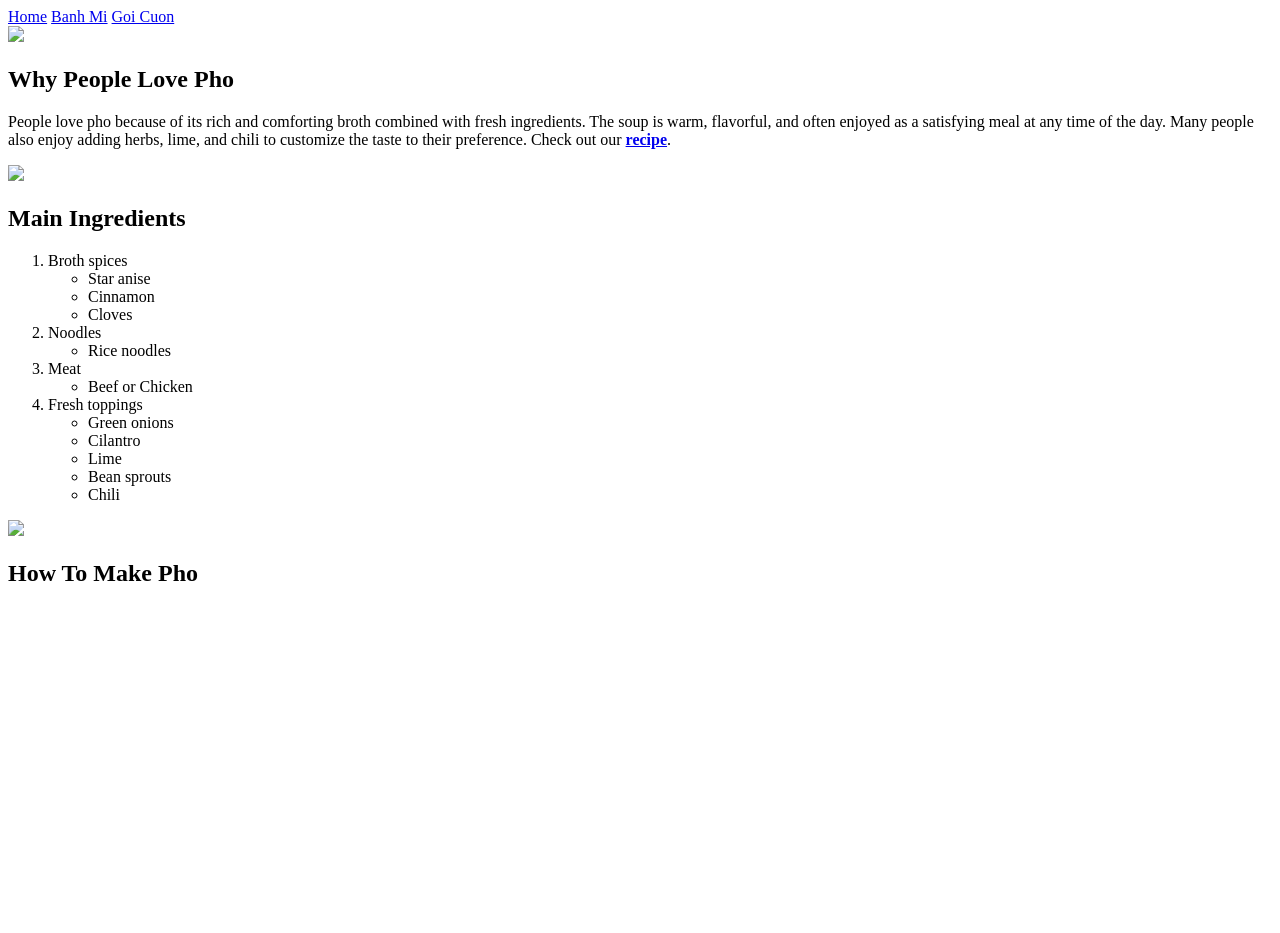
==== pho.html @ 31938fc4 "Add files via upload" ====
<!DOCTYPE html>
<html>
<head>
    <title>Pho</title>
    <link href="../BMIS PROJECT/Styles.css" rel="stylesheet" type="text/css">
</head>
<body>
    <div class="header">

    </div>
    <nav>
        <a href="index.html">Home</a>
        <a href="sandwich.html">Banh Mi</a>
        <a href="springroll.html">Goi Cuon</a>
    </nav>
    <div class="container">
        <section class="section">
            <img src="../BMIS PROJECT/Pho2.jpg" width=550>
        </section>
        <section class="section">
            <h2>Why People Love Pho</h2>
            <p>People love pho because of its rich and comforting broth combined with fresh ingredients. The soup is warm, flavorful, and often enjoyed as a satisfying meal at any time of the day. Many people also enjoy adding herbs, lime, and chili to customize the taste to their preference. Check out our <a href="#guide"><strong>recipe</strong></a>.</p>
            <img src="../BMIS PROJECT/Pho3.png" width="550">
        </section>
        <section class="section">
            <h2>Main Ingredients</h2>
            <ol class="styled-list">
                <li>Broth spices
                <ul>
                    <li>Star anise</li>
                    <li>Cinnamon</li>
                    <li>Cloves</li>
                </ul>
                </li>
                <li>Noodles
                    <ul>
                        <li>Rice noodles</li>
                    </ul>
                </li>
                <li>Meat
                    <ul>
                        <li>Beef or Chicken</li>
                    </ul>
                </li>
                <li>Fresh toppings
                    <ul>
                        <li>Green onions</li>
                        <li>Cilantro</li>
                        <li>Lime</li>
                        <li>Bean sprouts</li>
                        <li>Chili</li>

                    </ul>
                </li>
            </ol>   
            <img src="../BMIS PROJECT/Pho4.jpg" width=550>
        </section>
        <section id="guide" class="section">
                <h2>How To Make Pho</h2>
                <iframe width="560" height="315" src="https://www.youtube.com/embed/9Sg21AHuO4A?si=Qt6hsJjKrRIK0O-R" title="YouTube video player" frameborder="0" allow="accelerometer; autoplay; clipboard-write; encrypted-media; gyroscope; picture-in-picture; web-share" referrerpolicy="strict-origin-when-cross-origin" allowfullscreen></iframe>
        </section>
    </div>
</body>
</html>
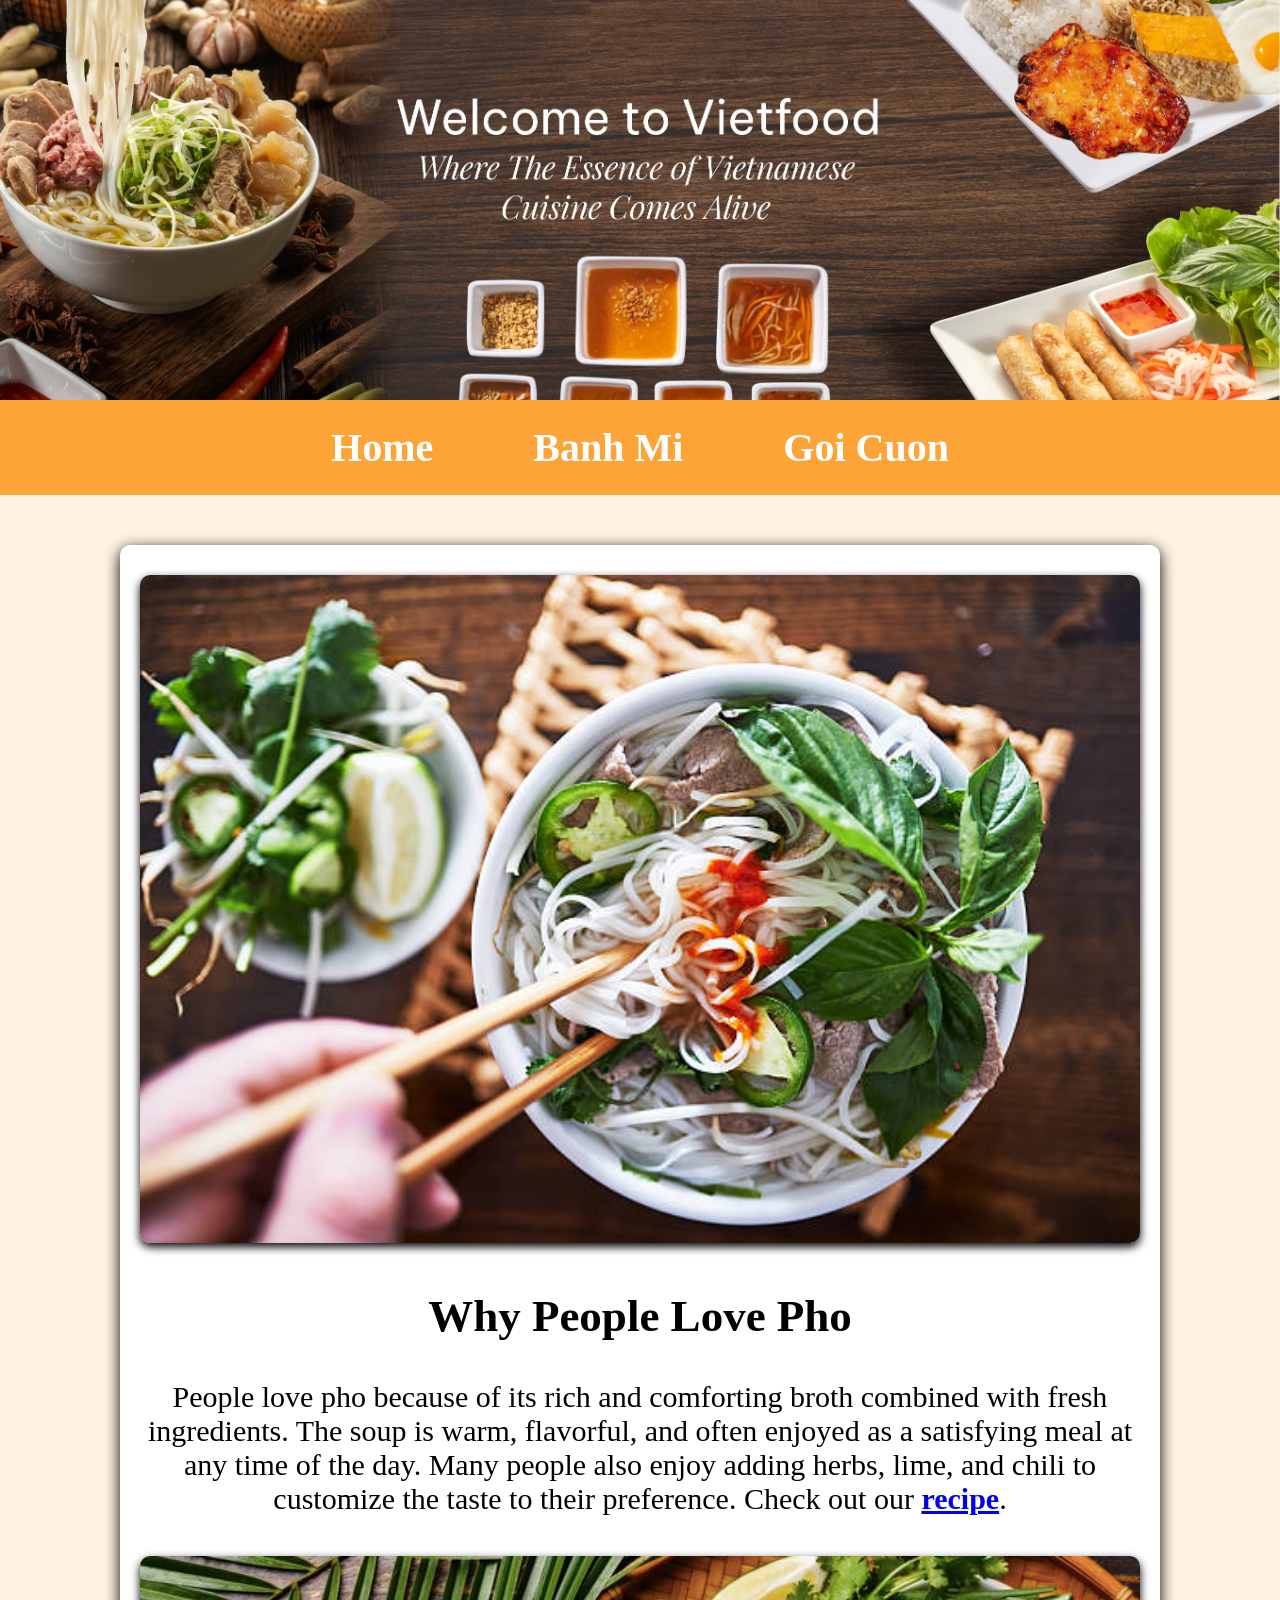
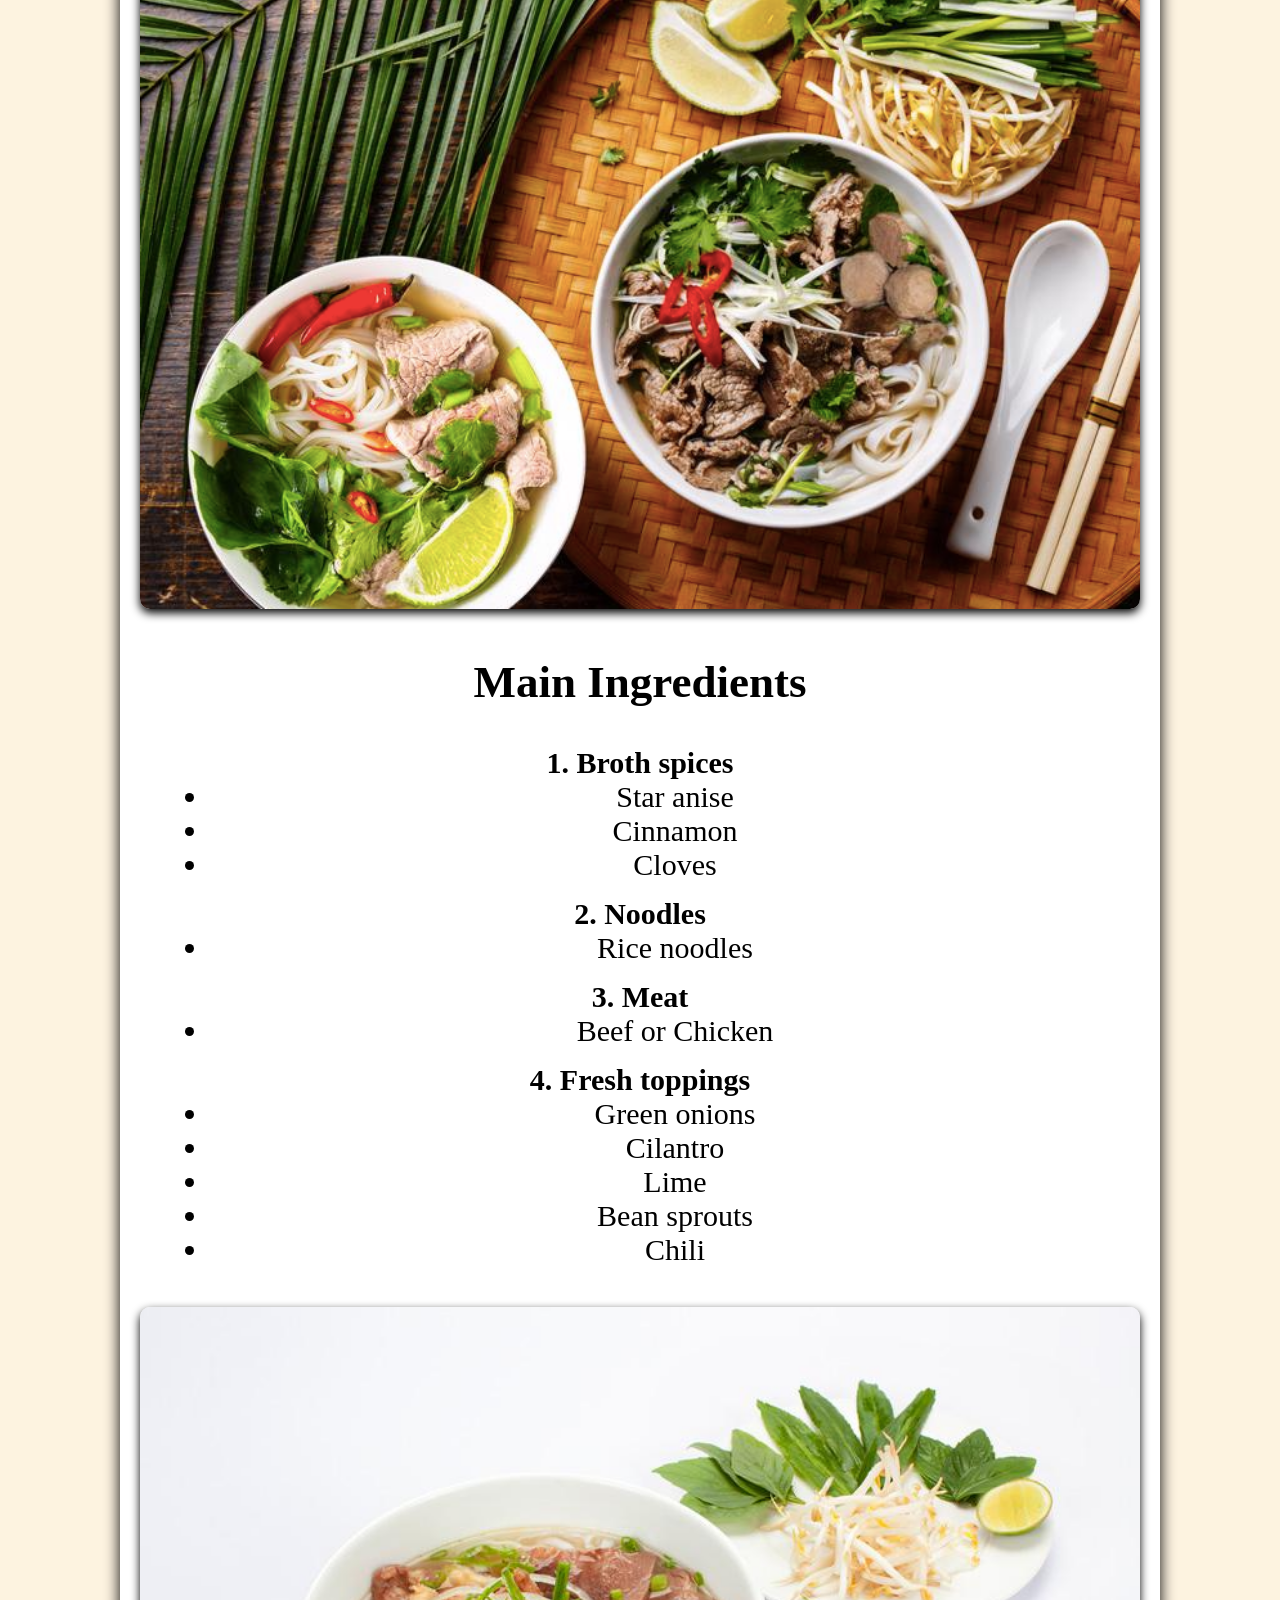
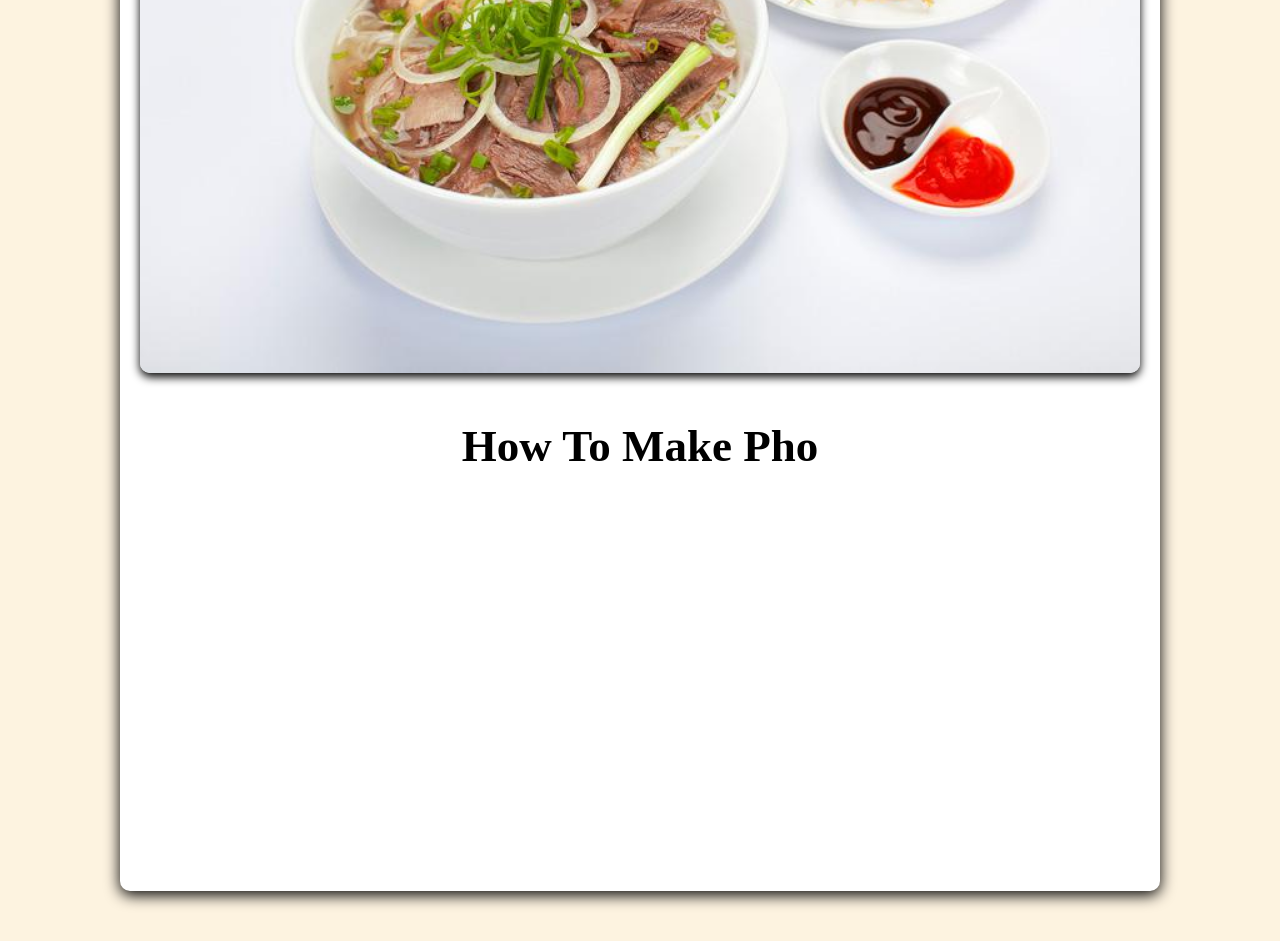
==== commit d95a4237: "Update pho.html" ====
--- a/pho.html
+++ b/pho.html
@@ -2,7 +2,7 @@
 <html>
 <head>
     <title>Pho</title>
-    <link href="../BMIS PROJECT/Styles.css" rel="stylesheet" type="text/css">
+    <link href="styles.css" rel="stylesheet" type="text/css">
 </head>
 <body>
     <div class="header">
@@ -15,12 +15,12 @@
     </nav>
     <div class="container">
         <section class="section">
-            <img src="../BMIS PROJECT/Pho2.jpg" width=550>
+            <img src="Pho2.jpg" width=550>
         </section>
         <section class="section">
             <h2>Why People Love Pho</h2>
             <p>People love pho because of its rich and comforting broth combined with fresh ingredients. The soup is warm, flavorful, and often enjoyed as a satisfying meal at any time of the day. Many people also enjoy adding herbs, lime, and chili to customize the taste to their preference. Check out our <a href="#guide"><strong>recipe</strong></a>.</p>
-            <img src="../BMIS PROJECT/Pho3.png" width="550">
+            <img src="Pho3.png" width="550">
         </section>
         <section class="section">
             <h2>Main Ingredients</h2>
@@ -53,7 +53,7 @@
                     </ul>
                 </li>
             </ol>   
-            <img src="../BMIS PROJECT/Pho4.jpg" width=550>
+            <img src="Pho4.jpg" width=550>
         </section>
         <section id="guide" class="section">
                 <h2>How To Make Pho</h2>
@@ -61,4 +61,4 @@
         </section>
     </div>
 </body>
-</html>+</html>
--- a/styles.css
+++ b/styles.css
@@ -0,0 +1,76 @@
+body {
+    font-feature-settings: Georgia, 'Times New Roman', Times, serif;
+    margin: 0;
+    padding: 0;
+    background-color: rgb(253, 243, 224);
+    text-align: center;
+    font-size: 40px;
+}
+
+.header {
+    position: relative;
+    background: url("../introvietfood.webp") center/cover no-repeat;
+    height: 400px;
+}
+
+nav {
+    background: rgb(253, 164, 56);
+    padding: 12px;
+    display: flex;
+    justify-content: center;
+}
+nav a {
+    color: rgb(255, 255, 255);
+    text-decoration: none;
+    padding: 12px 20px;
+    margin: 0 30px;
+    font-size: 40px;
+    font-weight: bold;
+    transition: 0.2s;
+    border-radius: 5px;
+}
+nav a:hover {
+    background: rgb(246, 193, 130);
+    color: rgb(35, 32, 32);
+}
+.container {
+    max-width: 1000px;
+    margin: 50px auto;
+    padding: 20px;
+    background: white;
+    box-shadow: 0px 4px 15px black;
+    border-radius: 10px;
+}
+.section {
+    margin-bottom: 40px;
+    font-size: 30px;
+}
+.section img {
+    width: 100%;
+    height: auto;
+    border-radius: 10px;
+    margin-top: 10px;
+    box-shadow: 0px 4px 10px black;
+}
+.styled-list {
+    list-style: none;
+    counter-reset: custom-counter;
+    padding-left: 0;
+}
+.styled-list > li {
+    counter-increment: custom-counter;
+    margin-bottom: 15px;
+    font-size: 30px;
+    font-weight: bold;
+}
+.styled-list > li::before {
+    content: counter(custom-counter) ". ";
+    font-weight: bold;
+    color: black;
+    font-size: 30px;
+}
+.styled-list ul {
+    list-style-type: disc;
+    margin-left: 30px;
+    font-weight: normal;
+}
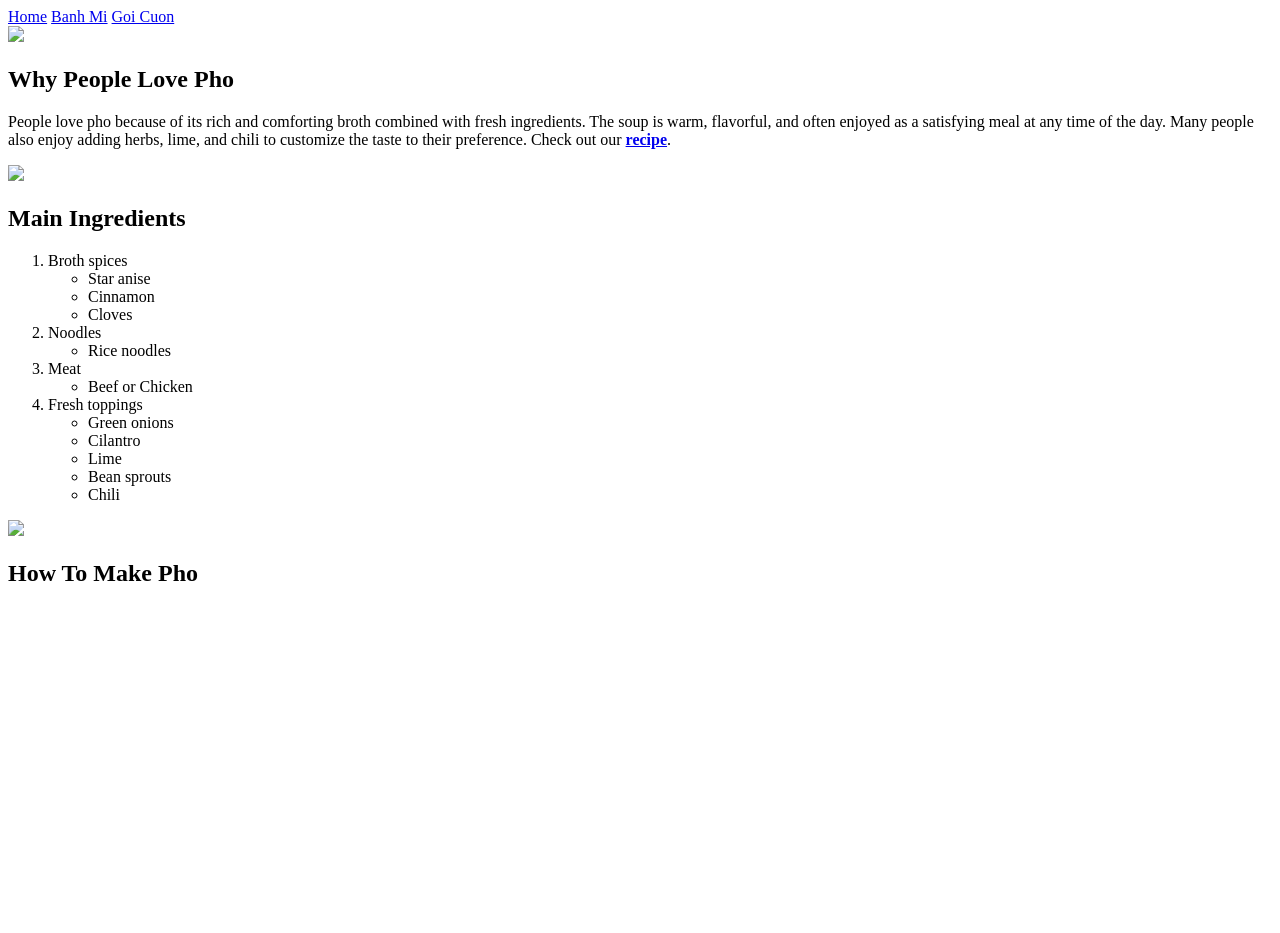
==== commit cd585997: "Update pho.html" ====
--- a/pho.html
+++ b/pho.html
@@ -2,7 +2,7 @@
 <html>
 <head>
     <title>Pho</title>
-    <link href="styles.css" rel="stylesheet" type="text/css">
+    <link href="../main/styles.css" rel="stylesheet" type="text/css">
 </head>
 <body>
     <div class="header">
@@ -15,12 +15,12 @@
     </nav>
     <div class="container">
         <section class="section">
-            <img src="Pho2.jpg" width=550>
+            <img src="../main/Pho2.jpg" width=550>
         </section>
         <section class="section">
             <h2>Why People Love Pho</h2>
             <p>People love pho because of its rich and comforting broth combined with fresh ingredients. The soup is warm, flavorful, and often enjoyed as a satisfying meal at any time of the day. Many people also enjoy adding herbs, lime, and chili to customize the taste to their preference. Check out our <a href="#guide"><strong>recipe</strong></a>.</p>
-            <img src="Pho3.png" width="550">
+            <img src="../main/Pho3.png" width="550">
         </section>
         <section class="section">
             <h2>Main Ingredients</h2>
@@ -53,7 +53,7 @@
                     </ul>
                 </li>
             </ol>   
-            <img src="Pho4.jpg" width=550>
+            <img src="../main/Pho4.jpg" width=550>
         </section>
         <section id="guide" class="section">
                 <h2>How To Make Pho</h2>
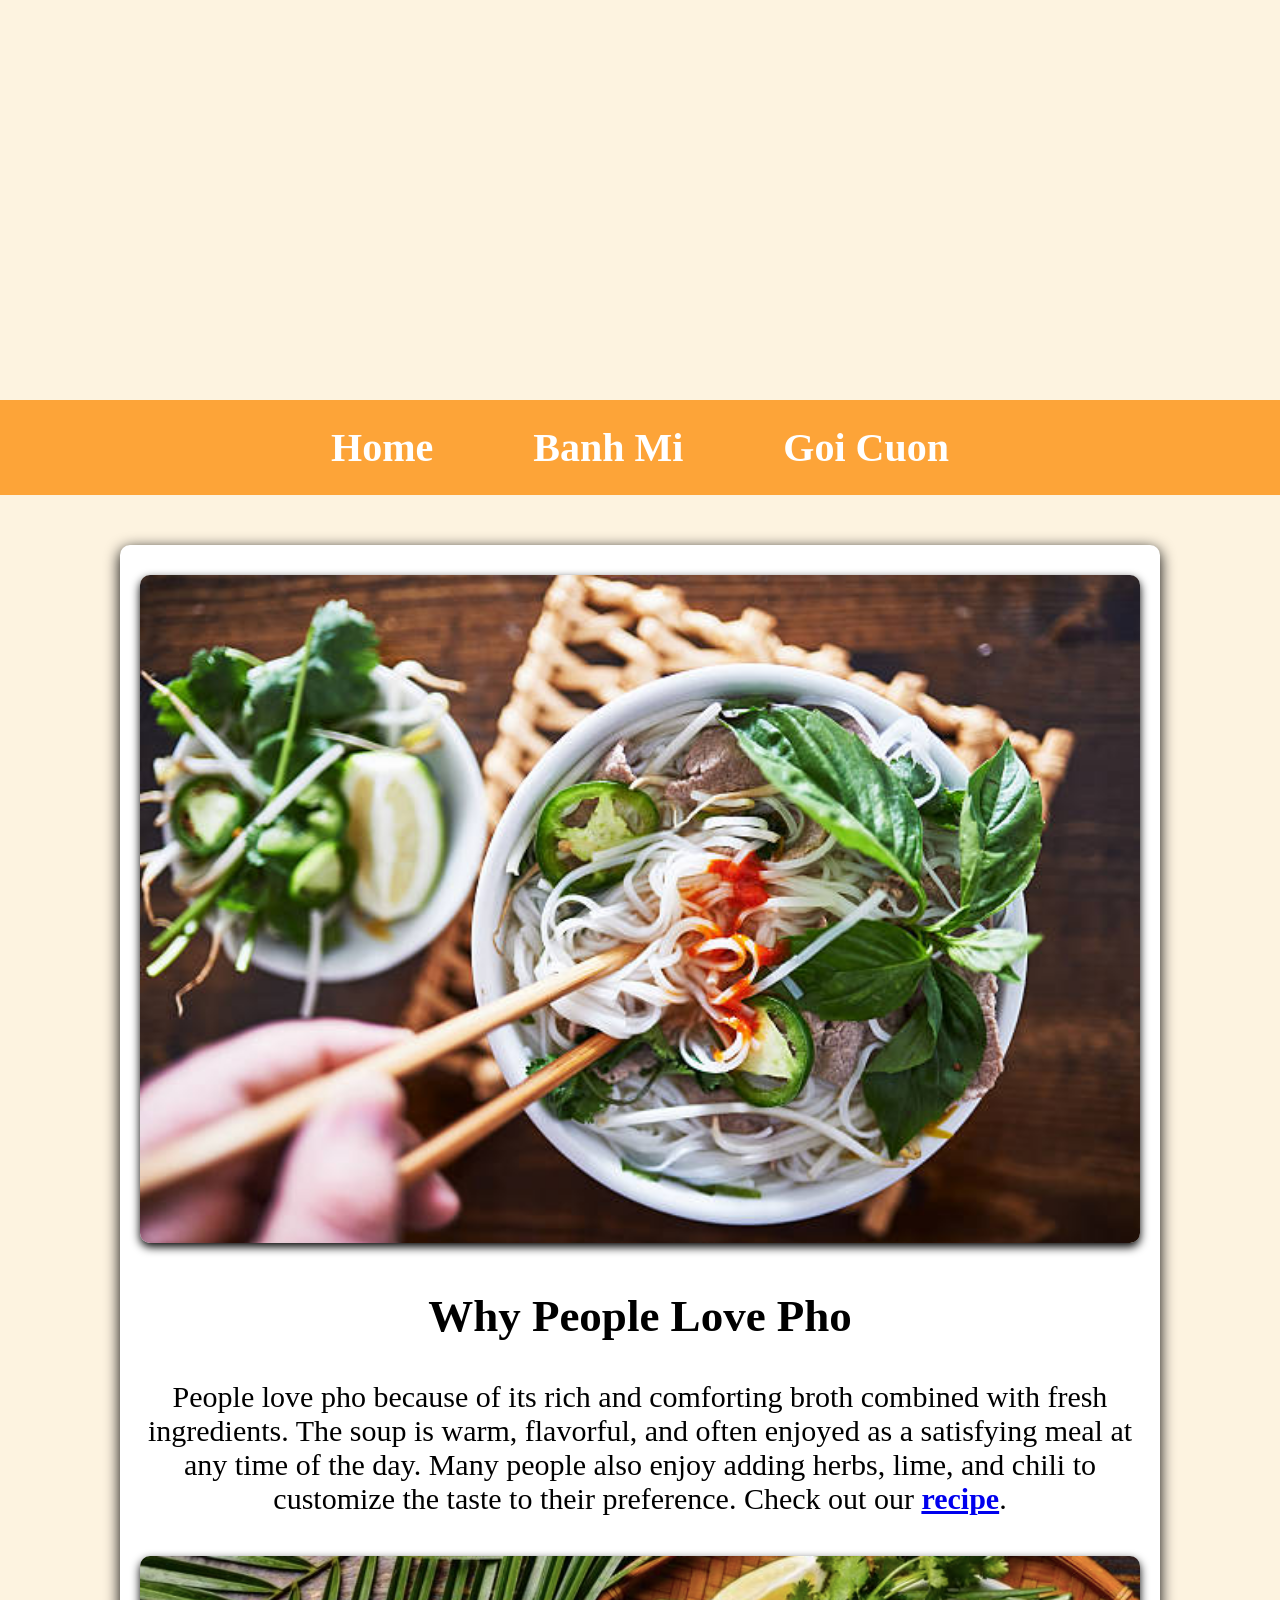
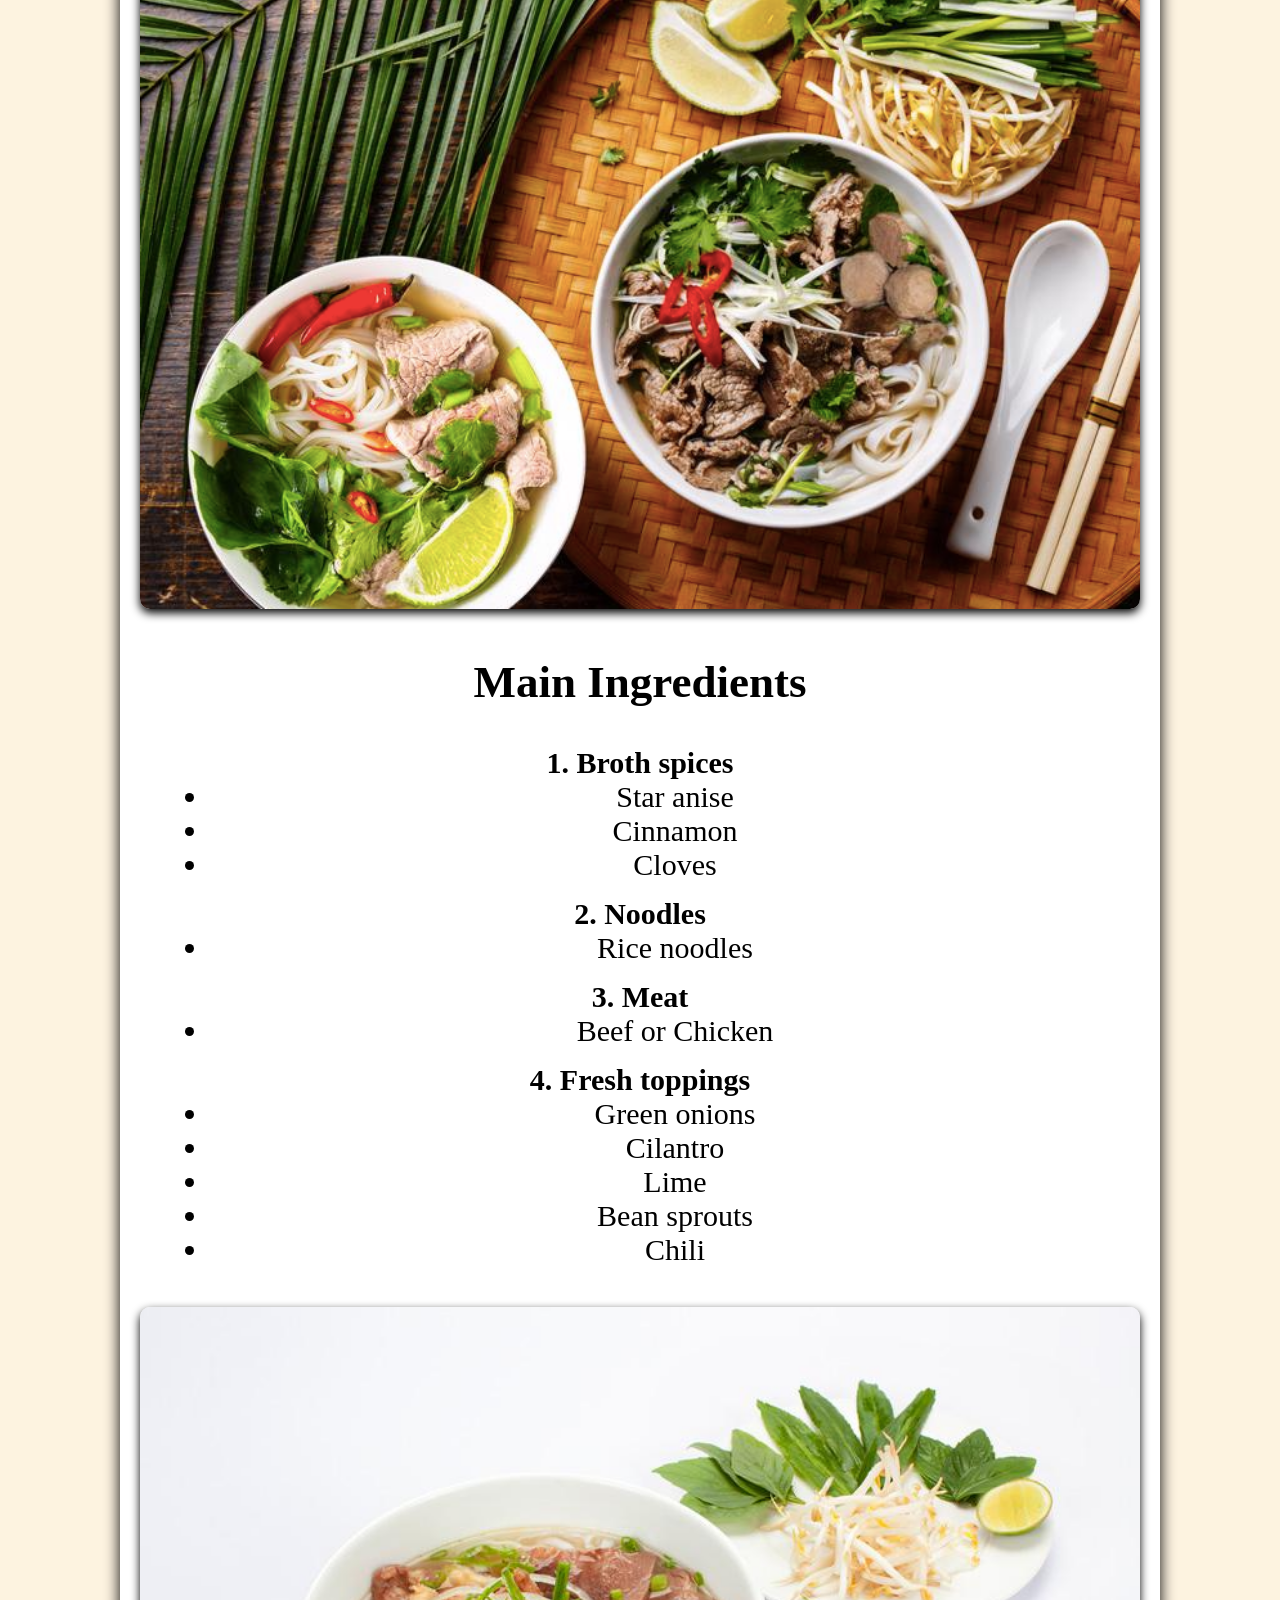
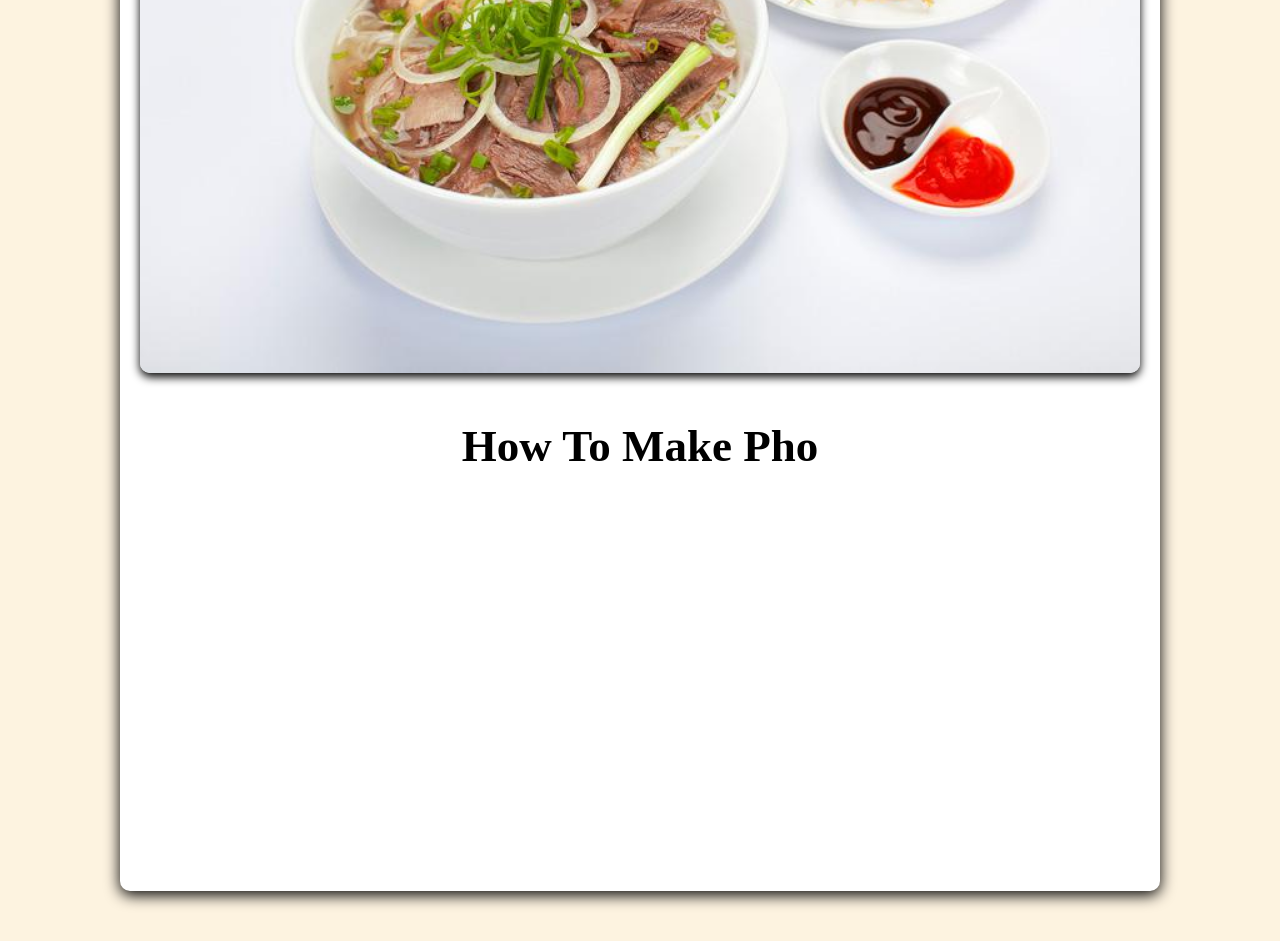
==== commit cfafd0ab: "Update pho.html" ====
--- a/pho.html
+++ b/pho.html
@@ -2,7 +2,7 @@
 <html>
 <head>
     <title>Pho</title>
-    <link href="../main/styles.css" rel="stylesheet" type="text/css">
+    <link href="styles.css" rel="stylesheet" type="text/css">
 </head>
 <body>
     <div class="header">
@@ -15,12 +15,12 @@
     </nav>
     <div class="container">
         <section class="section">
-            <img src="../main/Pho2.jpg" width=550>
+            <img src="Pho2.jpg" width=550>
         </section>
         <section class="section">
             <h2>Why People Love Pho</h2>
             <p>People love pho because of its rich and comforting broth combined with fresh ingredients. The soup is warm, flavorful, and often enjoyed as a satisfying meal at any time of the day. Many people also enjoy adding herbs, lime, and chili to customize the taste to their preference. Check out our <a href="#guide"><strong>recipe</strong></a>.</p>
-            <img src="../main/Pho3.png" width="550">
+            <img src="Pho3.png" width="550">
         </section>
         <section class="section">
             <h2>Main Ingredients</h2>
@@ -53,7 +53,7 @@
                     </ul>
                 </li>
             </ol>   
-            <img src="../main/Pho4.jpg" width=550>
+            <img src="Pho4.jpg" width=550>
         </section>
         <section id="guide" class="section">
                 <h2>How To Make Pho</h2>
--- a/styles.css
+++ b/styles.css
@@ -0,0 +1,76 @@
+body {
+    font-feature-settings: Georgia, 'Times New Roman', Times, serif;
+    margin: 0;
+    padding: 0;
+    background-color: rgb(253, 243, 224);
+    text-align: center;
+    font-size: 40px;
+}
+
+.header {
+    position: relative;
+    background: url("../main/introvietfood.webp") center/cover no-repeat;
+    height: 400px;
+}
+
+nav {
+    background: rgb(253, 164, 56);
+    padding: 12px;
+    display: flex;
+    justify-content: center;
+}
+nav a {
+    color: rgb(255, 255, 255);
+    text-decoration: none;
+    padding: 12px 20px;
+    margin: 0 30px;
+    font-size: 40px;
+    font-weight: bold;
+    transition: 0.2s;
+    border-radius: 5px;
+}
+nav a:hover {
+    background: rgb(246, 193, 130);
+    color: rgb(35, 32, 32);
+}
+.container {
+    max-width: 1000px;
+    margin: 50px auto;
+    padding: 20px;
+    background: white;
+    box-shadow: 0px 4px 15px black;
+    border-radius: 10px;
+}
+.section {
+    margin-bottom: 40px;
+    font-size: 30px;
+}
+.section img {
+    width: 100%;
+    height: auto;
+    border-radius: 10px;
+    margin-top: 10px;
+    box-shadow: 0px 4px 10px black;
+}
+.styled-list {
+    list-style: none;
+    counter-reset: custom-counter;
+    padding-left: 0;
+}
+.styled-list > li {
+    counter-increment: custom-counter;
+    margin-bottom: 15px;
+    font-size: 30px;
+    font-weight: bold;
+}
+.styled-list > li::before {
+    content: counter(custom-counter) ". ";
+    font-weight: bold;
+    color: black;
+    font-size: 30px;
+}
+.styled-list ul {
+    list-style-type: disc;
+    margin-left: 30px;
+    font-weight: normal;
+}
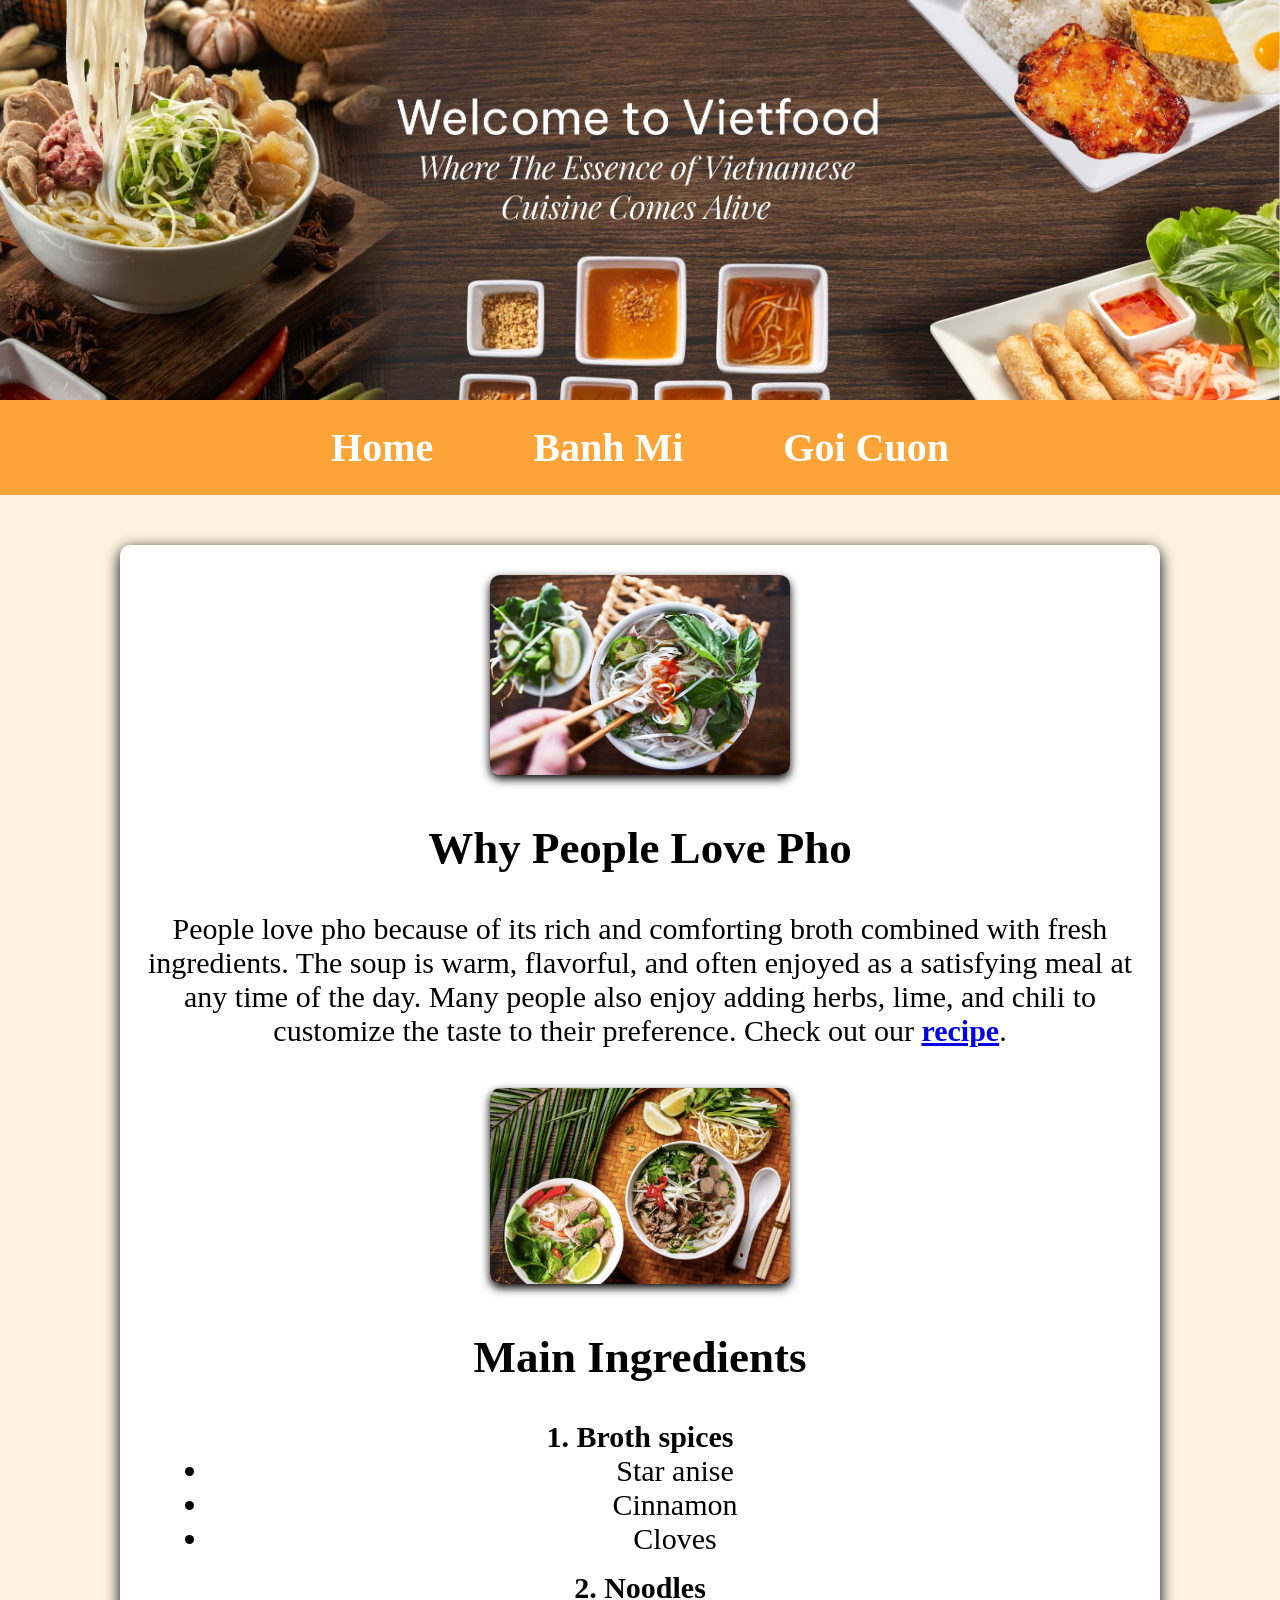
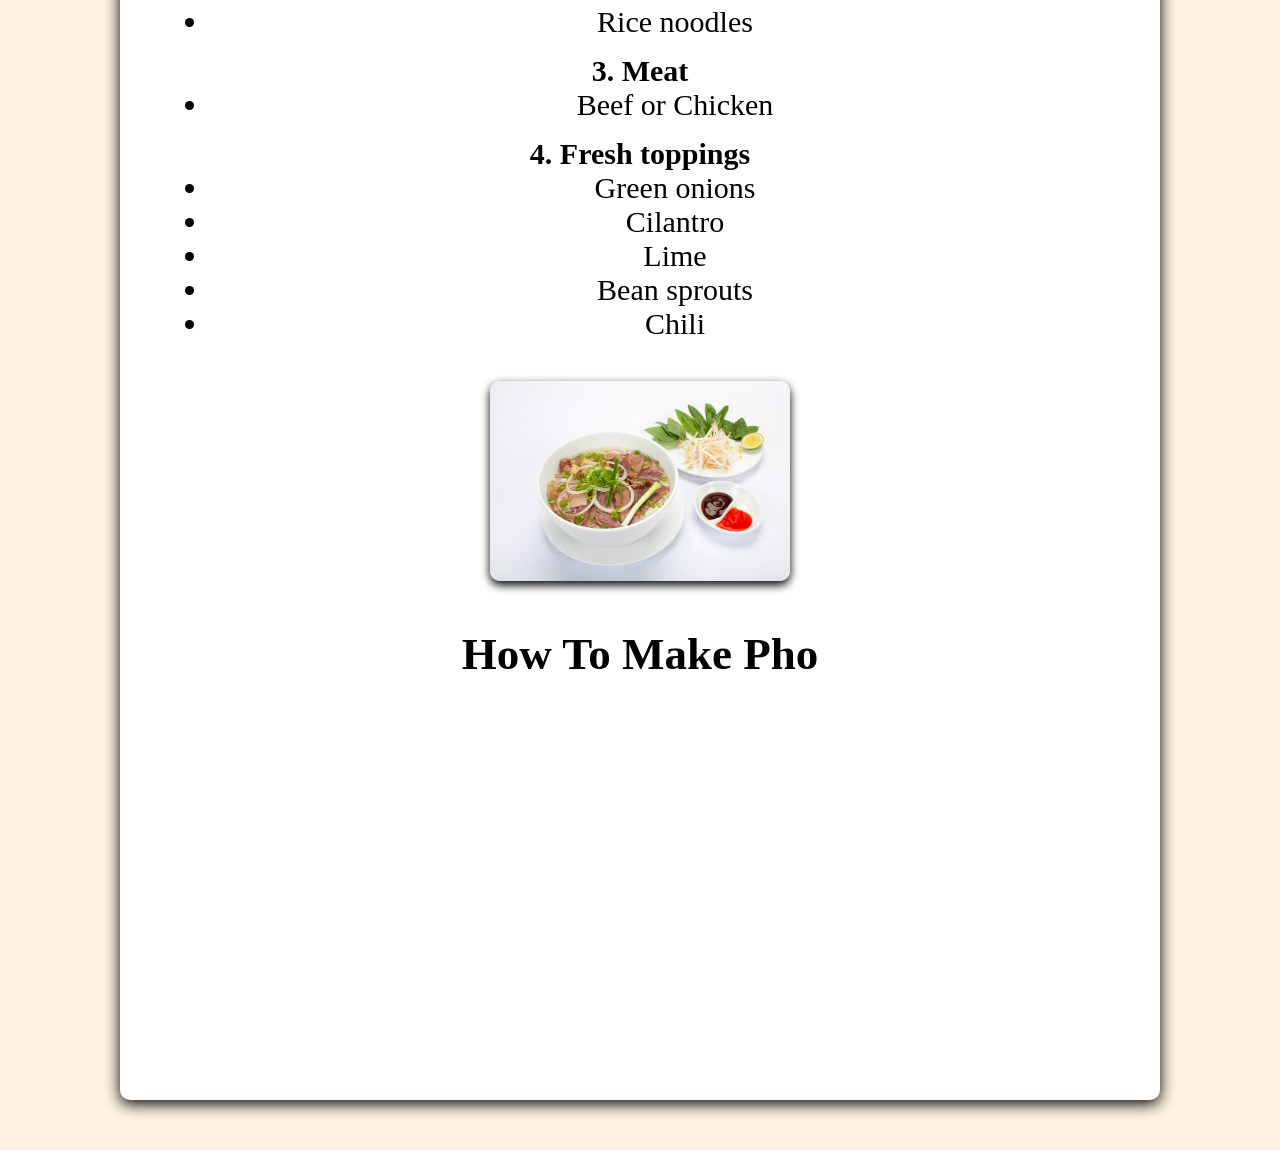
==== commit c1521099: "Update pho.html" ====
--- a/pho.html
+++ b/pho.html
@@ -15,12 +15,12 @@
     </nav>
     <div class="container">
         <section class="section">
-            <img src="Pho2.jpg" width=550>
+            <img src="Pho2.jpg" width=300>
         </section>
         <section class="section">
             <h2>Why People Love Pho</h2>
             <p>People love pho because of its rich and comforting broth combined with fresh ingredients. The soup is warm, flavorful, and often enjoyed as a satisfying meal at any time of the day. Many people also enjoy adding herbs, lime, and chili to customize the taste to their preference. Check out our <a href="#guide"><strong>recipe</strong></a>.</p>
-            <img src="Pho3.png" width="550">
+            <img src="Pho3.png" width=300>
         </section>
         <section class="section">
             <h2>Main Ingredients</h2>
@@ -53,7 +53,7 @@
                     </ul>
                 </li>
             </ol>   
-            <img src="Pho4.jpg" width=550>
+            <img src="Pho4.jpg" width=300>
         </section>
         <section id="guide" class="section">
                 <h2>How To Make Pho</h2>
--- a/styles.css
+++ b/styles.css
@@ -9,7 +9,7 @@
 
 .header {
     position: relative;
-    background: url("../main/introvietfood.webp") center/cover no-repeat;
+    background: url("introvietfood.webp") center/cover no-repeat;
     height: 400px;
 }
 
@@ -46,8 +46,8 @@
     font-size: 30px;
 }
 .section img {
-    width: 100%;
-    height: auto;
+    width: 600;
+    height: 400;
     border-radius: 10px;
     margin-top: 10px;
     box-shadow: 0px 4px 10px black;
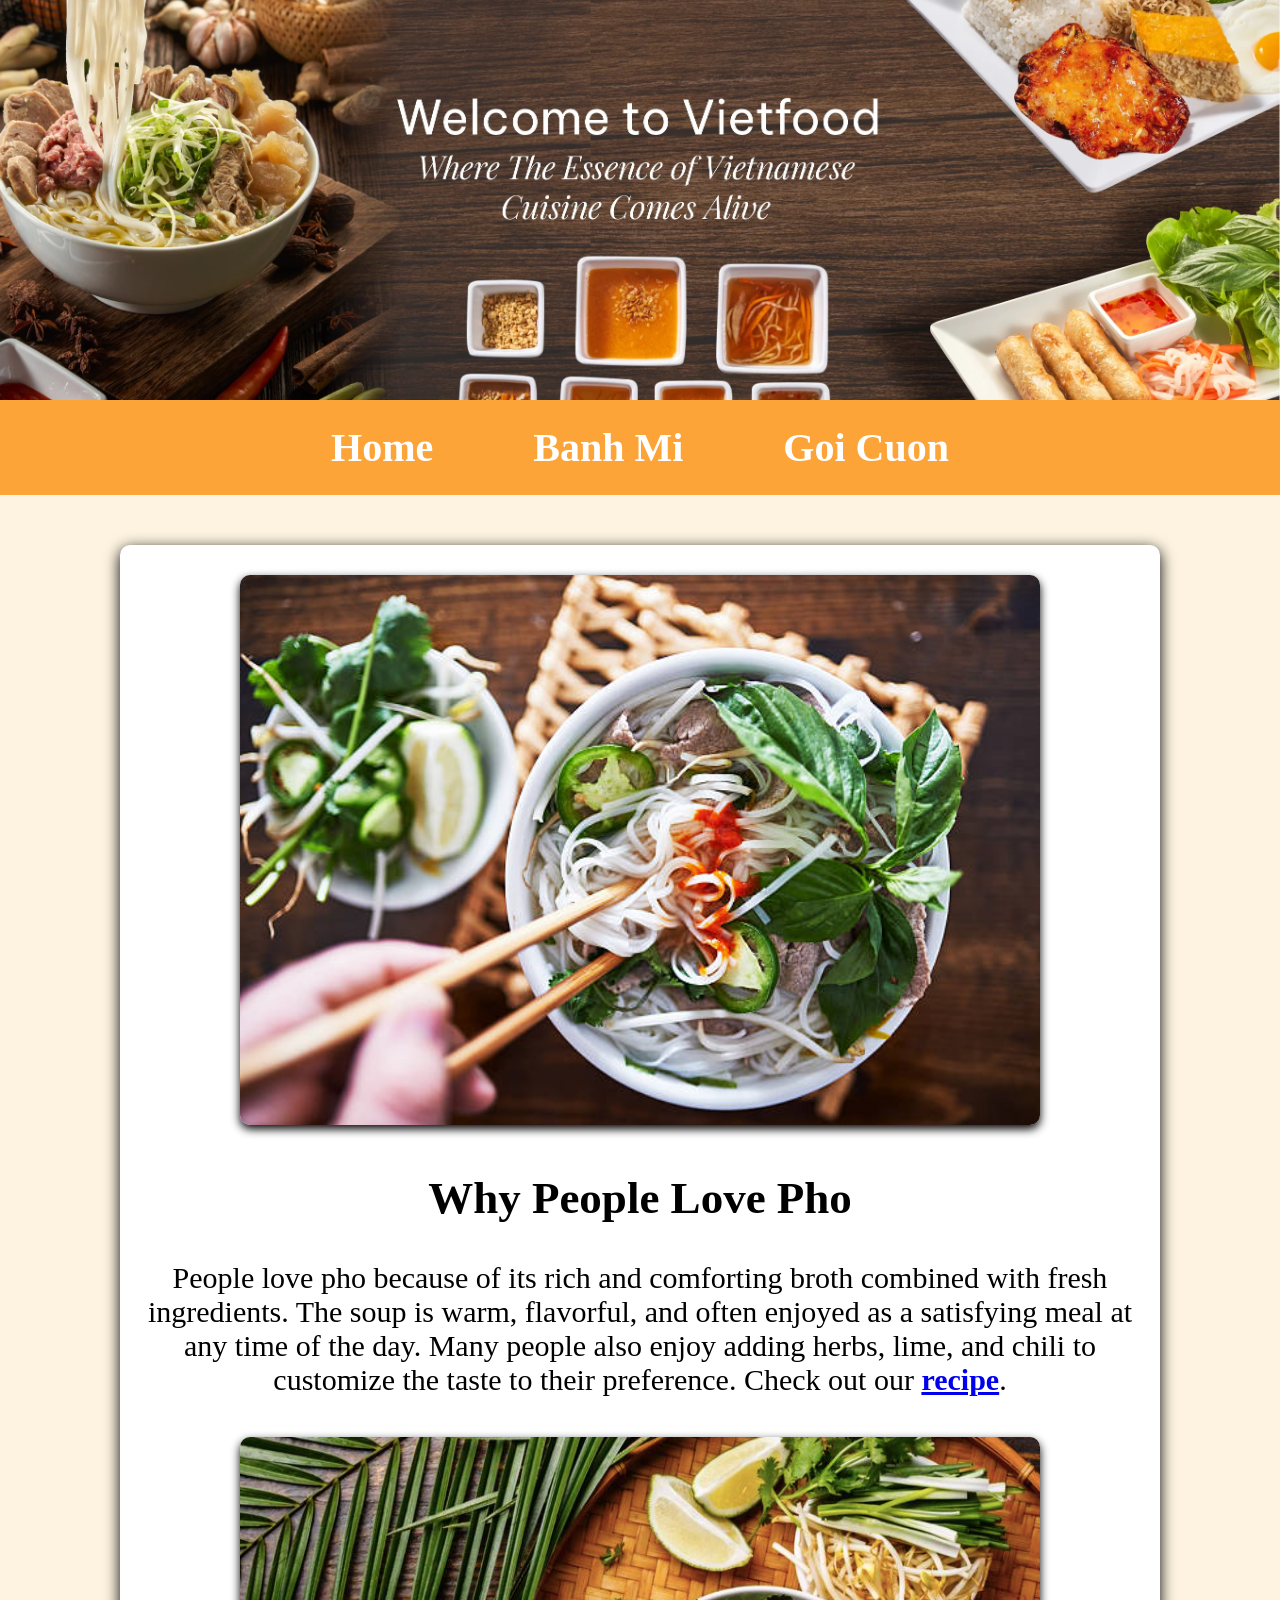
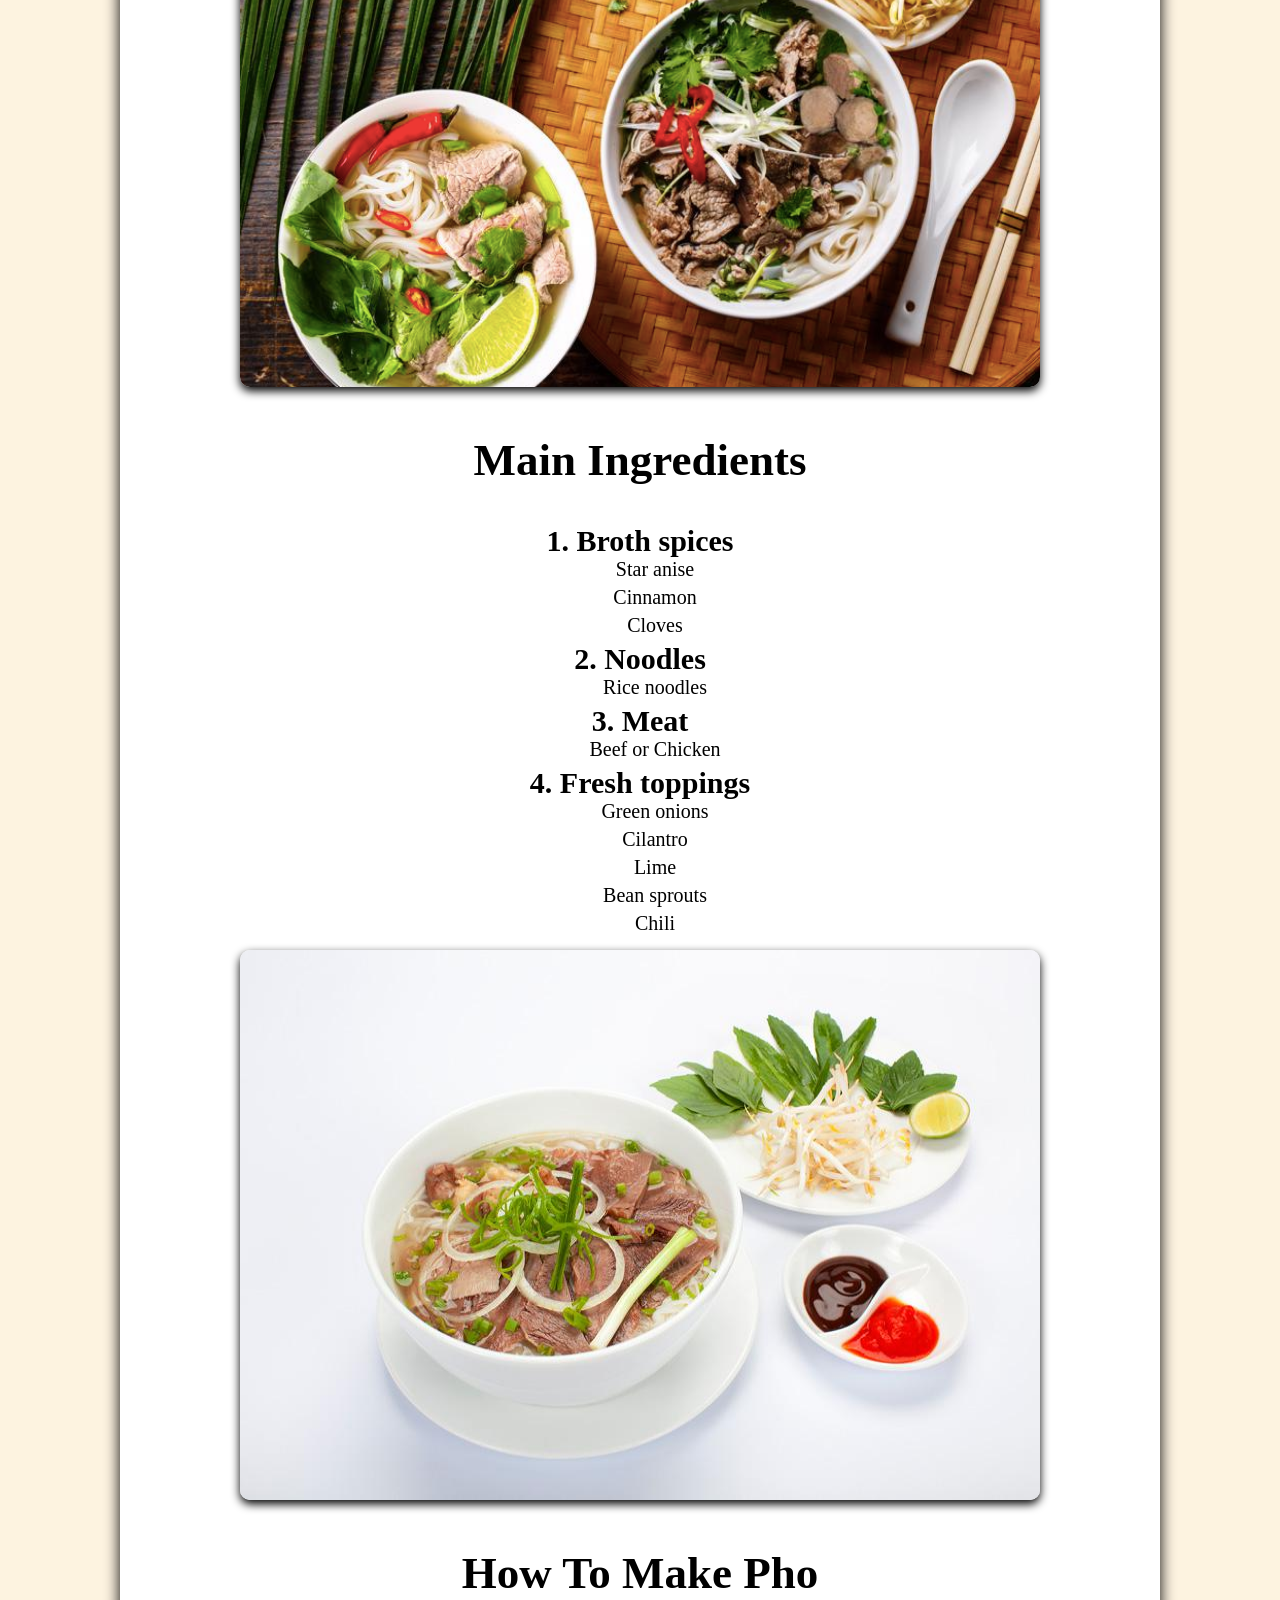
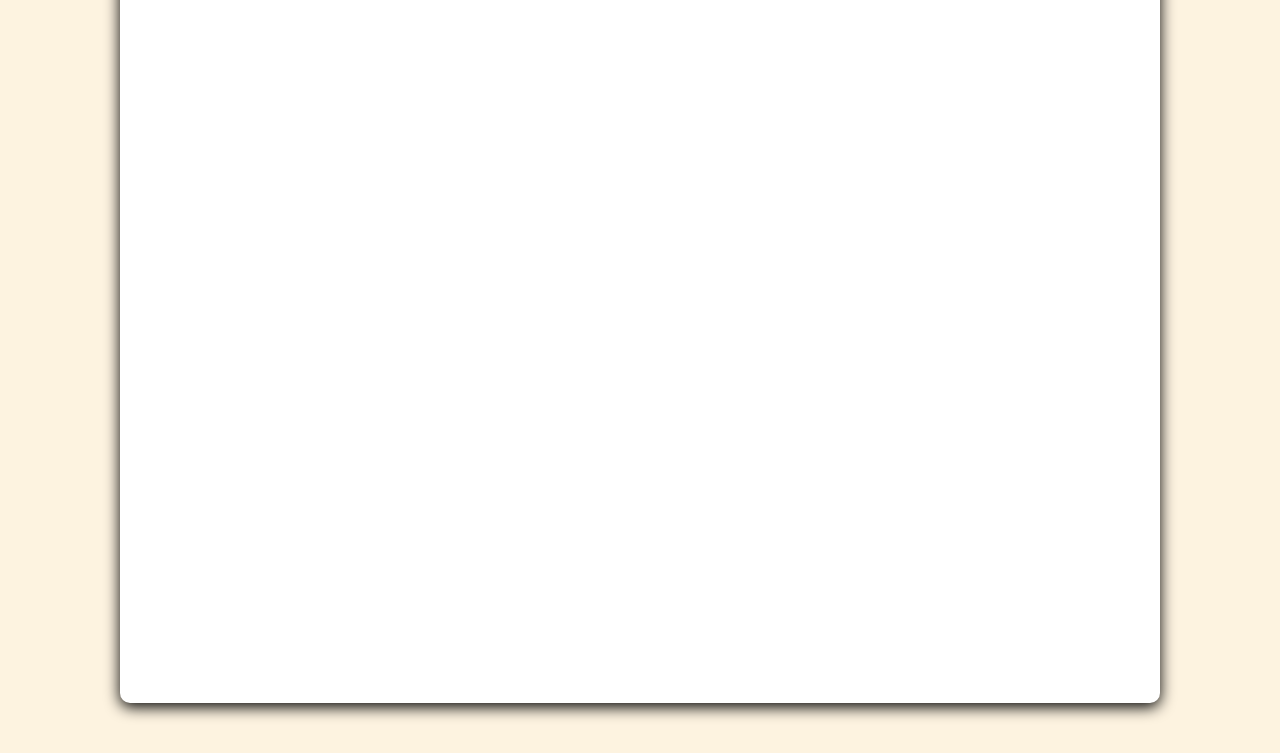
==== commit 79f3901d: "Update pho.html" ====
--- a/pho.html
+++ b/pho.html
@@ -15,12 +15,12 @@
     </nav>
     <div class="container">
         <section class="section">
-            <img src="Pho2.jpg" width=300>
+            <img src="Pho2.jpg">
         </section>
         <section class="section">
             <h2>Why People Love Pho</h2>
             <p>People love pho because of its rich and comforting broth combined with fresh ingredients. The soup is warm, flavorful, and often enjoyed as a satisfying meal at any time of the day. Many people also enjoy adding herbs, lime, and chili to customize the taste to their preference. Check out our <a href="#guide"><strong>recipe</strong></a>.</p>
-            <img src="Pho3.png" width=300>
+            <img src="Pho3.png">
         </section>
         <section class="section">
             <h2>Main Ingredients</h2>
@@ -53,11 +53,11 @@
                     </ul>
                 </li>
             </ol>   
-            <img src="Pho4.jpg" width=300>
+            <img src="Pho4.jpg">
         </section>
         <section id="guide" class="section">
                 <h2>How To Make Pho</h2>
-                <iframe width="560" height="315" src="https://www.youtube.com/embed/9Sg21AHuO4A?si=Qt6hsJjKrRIK0O-R" title="YouTube video player" frameborder="0" allow="accelerometer; autoplay; clipboard-write; encrypted-media; gyroscope; picture-in-picture; web-share" referrerpolicy="strict-origin-when-cross-origin" allowfullscreen></iframe>
+                <iframe width="800" height="600" src="https://www.youtube.com/embed/9Sg21AHuO4A?si=Qt6hsJjKrRIK0O-R" title="YouTube video player" frameborder="0" allow="accelerometer; autoplay; clipboard-write; encrypted-media; gyroscope; picture-in-picture; web-share" referrerpolicy="strict-origin-when-cross-origin" allowfullscreen></iframe>
         </section>
     </div>
 </body>
--- a/styles.css
+++ b/styles.css
@@ -46,31 +46,37 @@
     font-size: 30px;
 }
 .section img {
-    width: 600;
-    height: 400;
+    width: 800px;
+    height: 550px;
     border-radius: 10px;
     margin-top: 10px;
     box-shadow: 0px 4px 10px black;
 }
+
 .styled-list {
     list-style: none;
-    counter-reset: custom-counter;
+    counter-reset: item;
     padding-left: 0;
+    margin: 0;
 }
-.styled-list > li {
-    counter-increment: custom-counter;
-    margin-bottom: 15px;
-    font-size: 30px;
-    font-weight: bold;
+
+.styled-list {
+  list-style-type: decimal;      
+  list-style-position: inside;   
+  padding-left: 0;
+  margin: 0;
+  font-size: 30px;
+  font-weight: bold;
 }
-.styled-list > li::before {
-    content: counter(custom-counter) ". ";
-    font-weight: bold;
-    color: black;
-    font-size: 30px;
+
+.styled-list ul {
+  list-style: none;              
+  margin-left: 30px;
+  padding-left: 0;
+  font-size: 20px;
+  font-weight: normal;
 }
-.styled-list ul {
-    list-style-type: disc;
-    margin-left: 30px;
-    font-weight: normal;
+
+.styled-list ul li {
+  margin-bottom: 5px;
 }
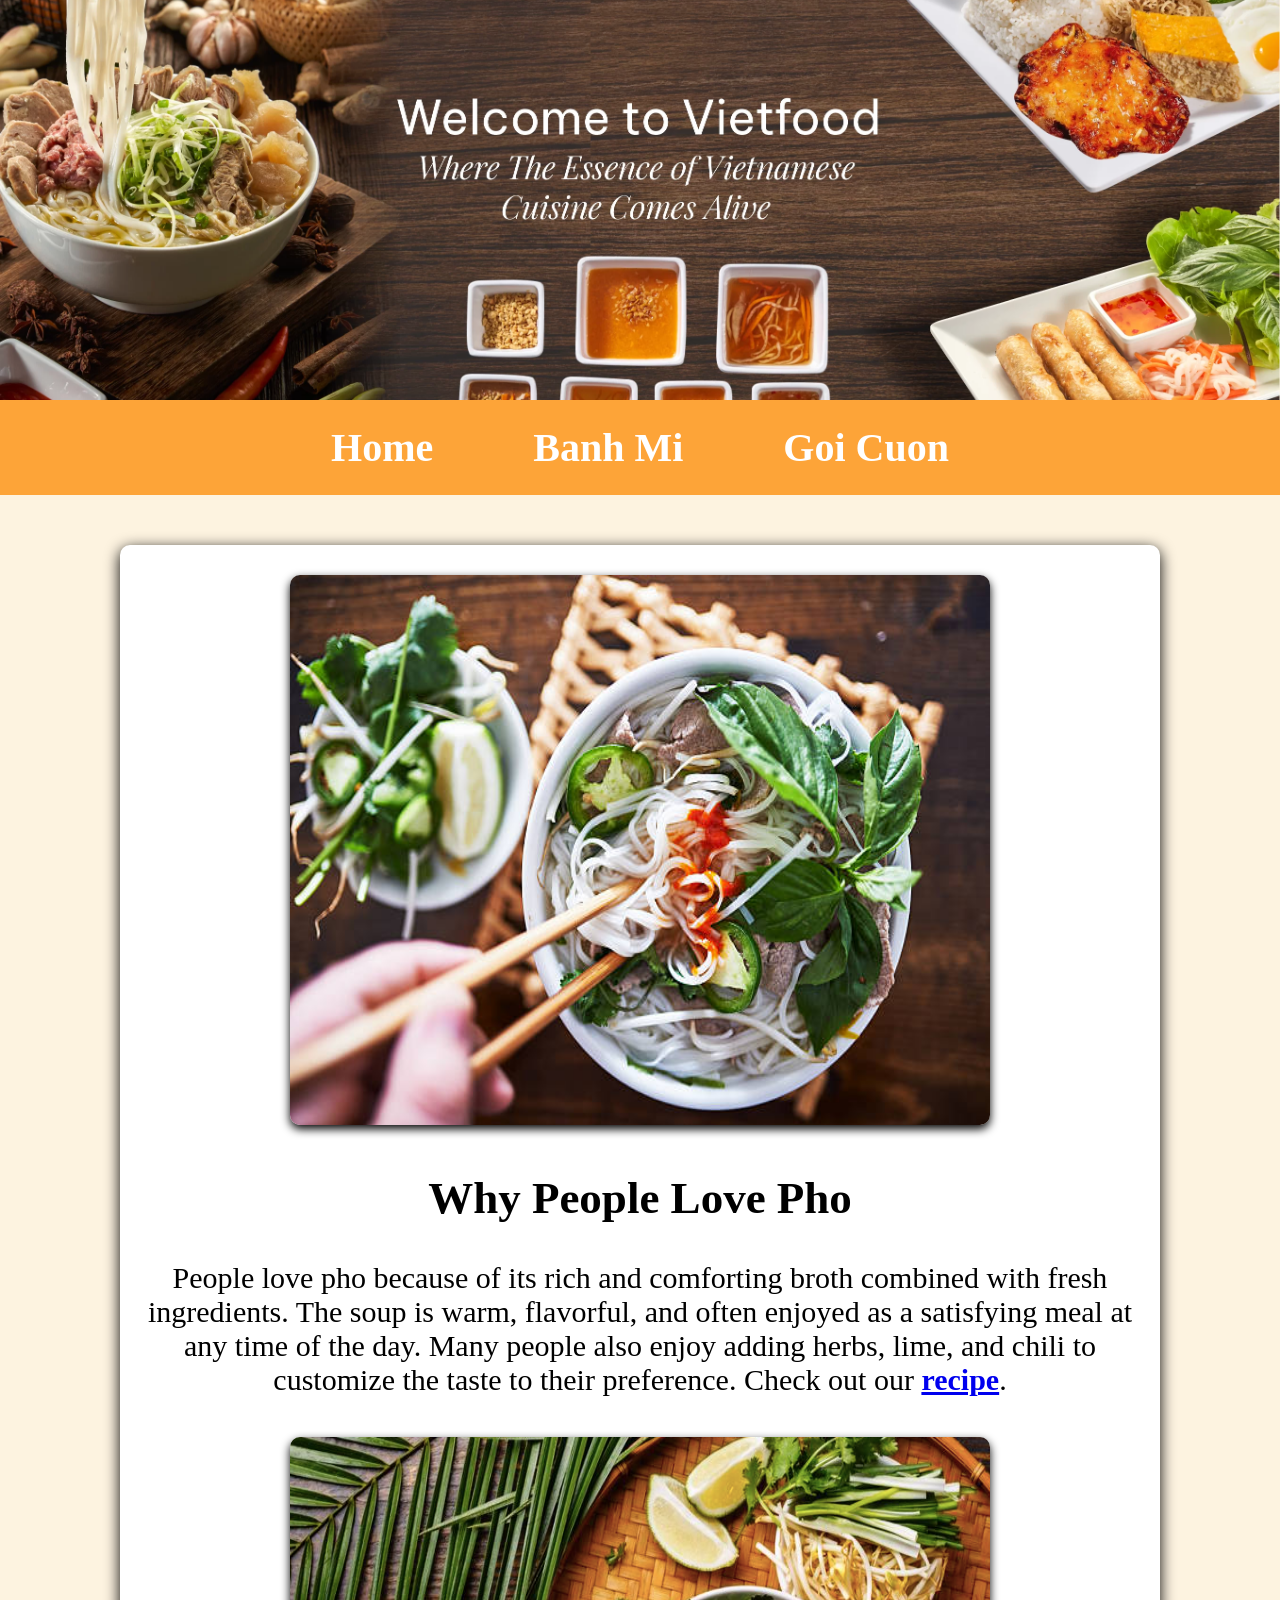
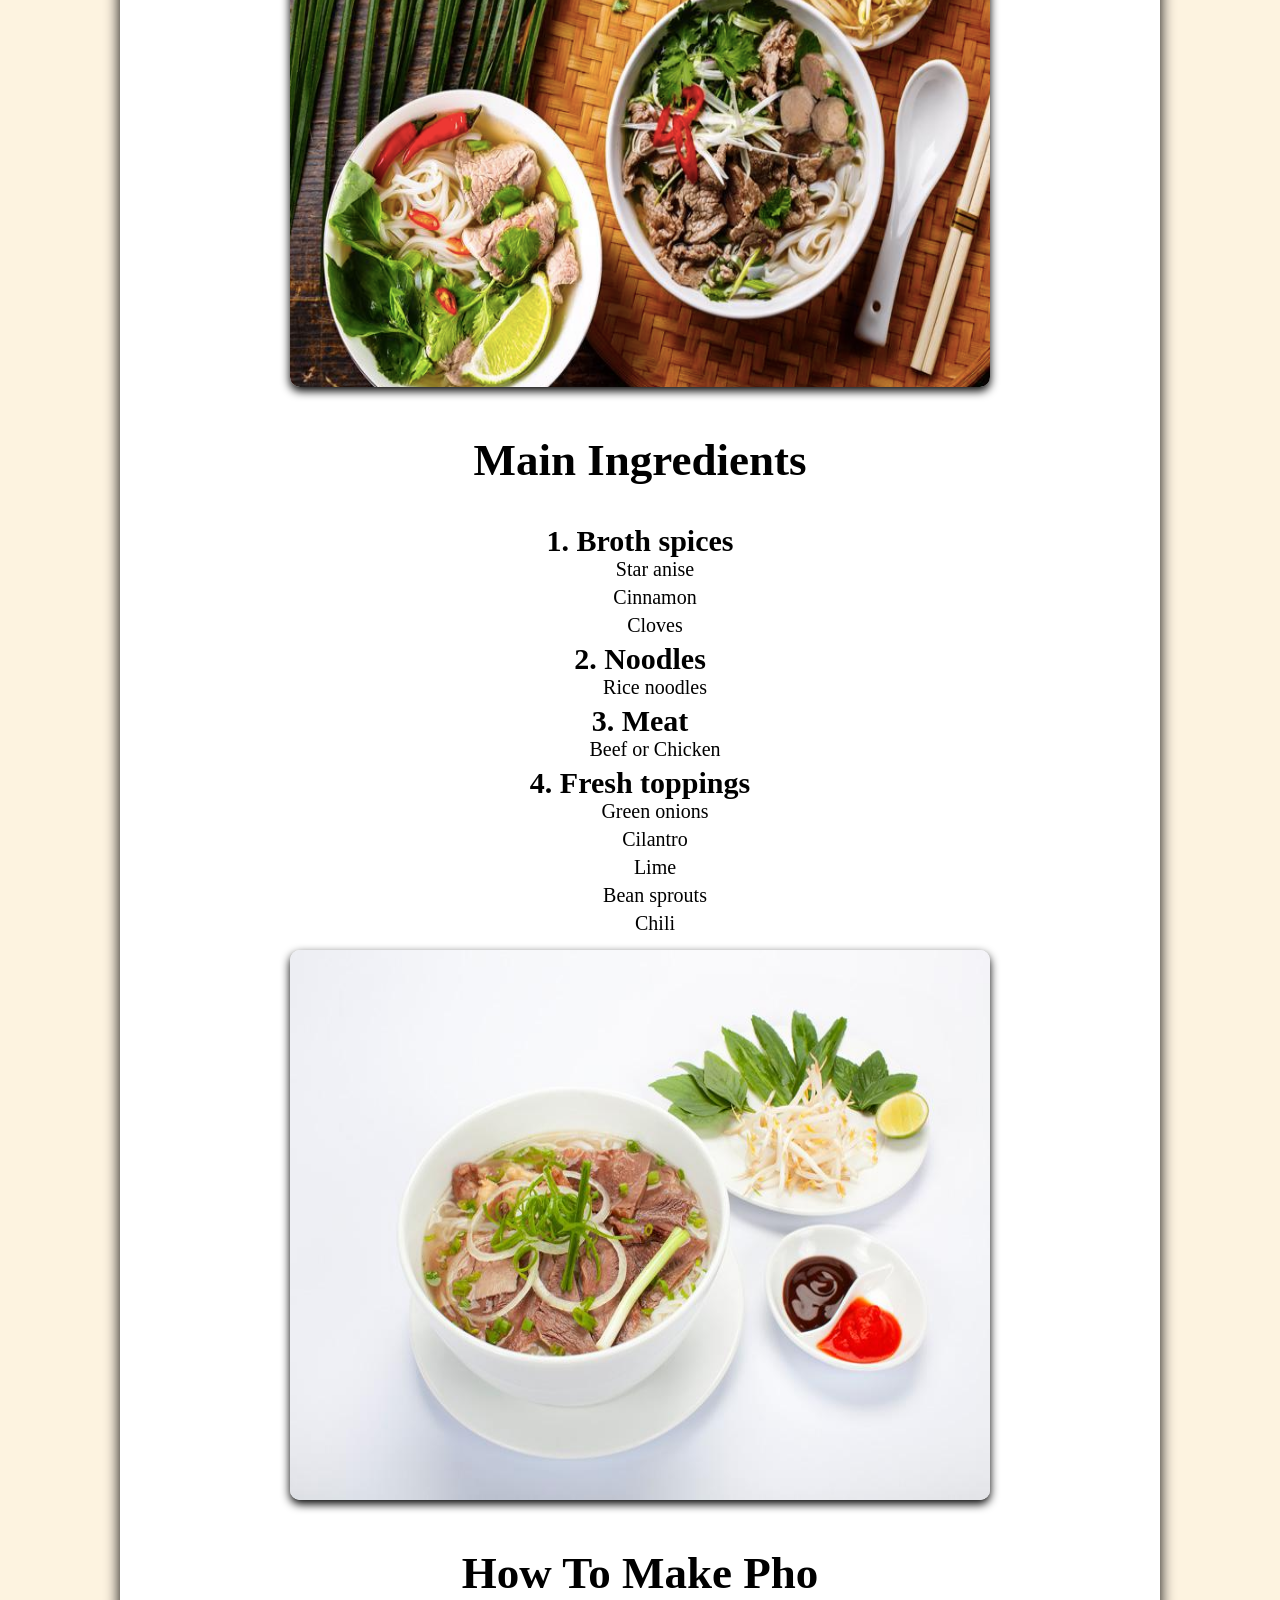
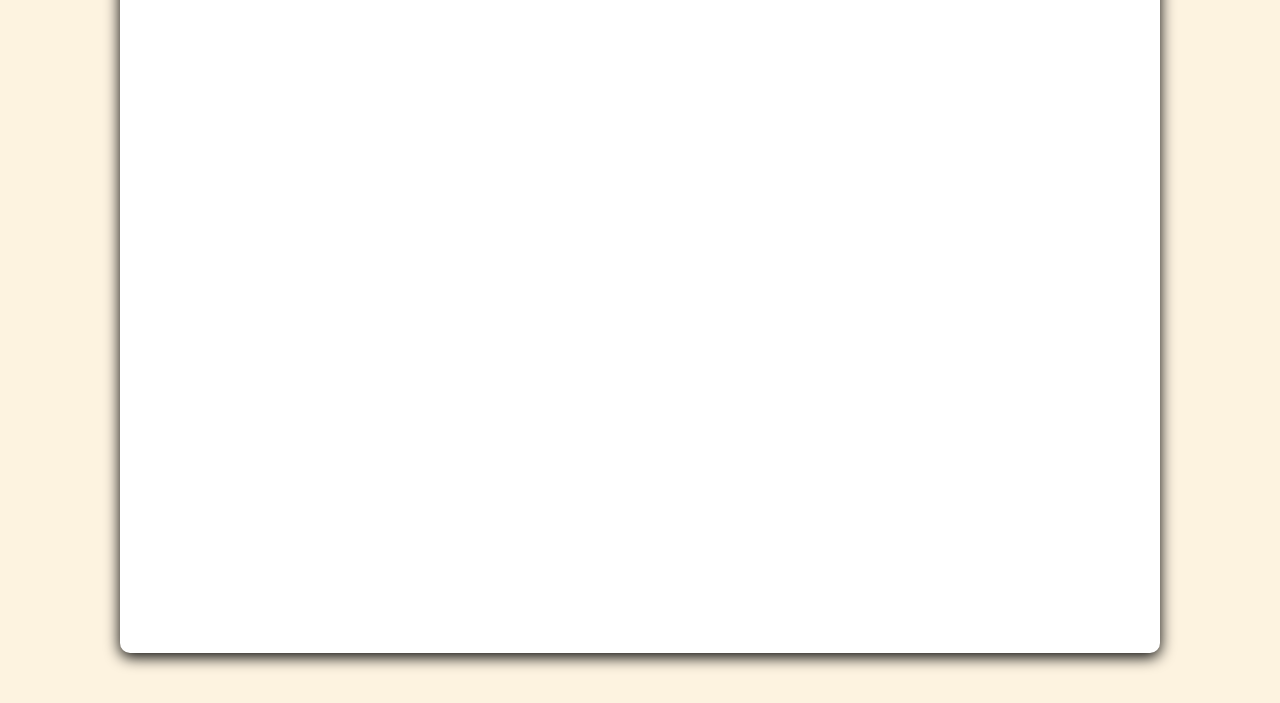
==== commit 1cf96ae2: "Update pho.html" ====
--- a/pho.html
+++ b/pho.html
@@ -57,7 +57,7 @@
         </section>
         <section id="guide" class="section">
                 <h2>How To Make Pho</h2>
-                <iframe width="800" height="600" src="https://www.youtube.com/embed/9Sg21AHuO4A?si=Qt6hsJjKrRIK0O-R" title="YouTube video player" frameborder="0" allow="accelerometer; autoplay; clipboard-write; encrypted-media; gyroscope; picture-in-picture; web-share" referrerpolicy="strict-origin-when-cross-origin" allowfullscreen></iframe>
+                <iframe width="700" height="550" src="https://www.youtube.com/embed/9Sg21AHuO4A?si=Qt6hsJjKrRIK0O-R" title="YouTube video player" frameborder="0" allow="accelerometer; autoplay; clipboard-write; encrypted-media; gyroscope; picture-in-picture; web-share" referrerpolicy="strict-origin-when-cross-origin" allowfullscreen></iframe>
         </section>
     </div>
 </body>
--- a/styles.css
+++ b/styles.css
@@ -46,7 +46,7 @@
     font-size: 30px;
 }
 .section img {
-    width: 800px;
+    width: 700px;
     height: 550px;
     border-radius: 10px;
     margin-top: 10px;
